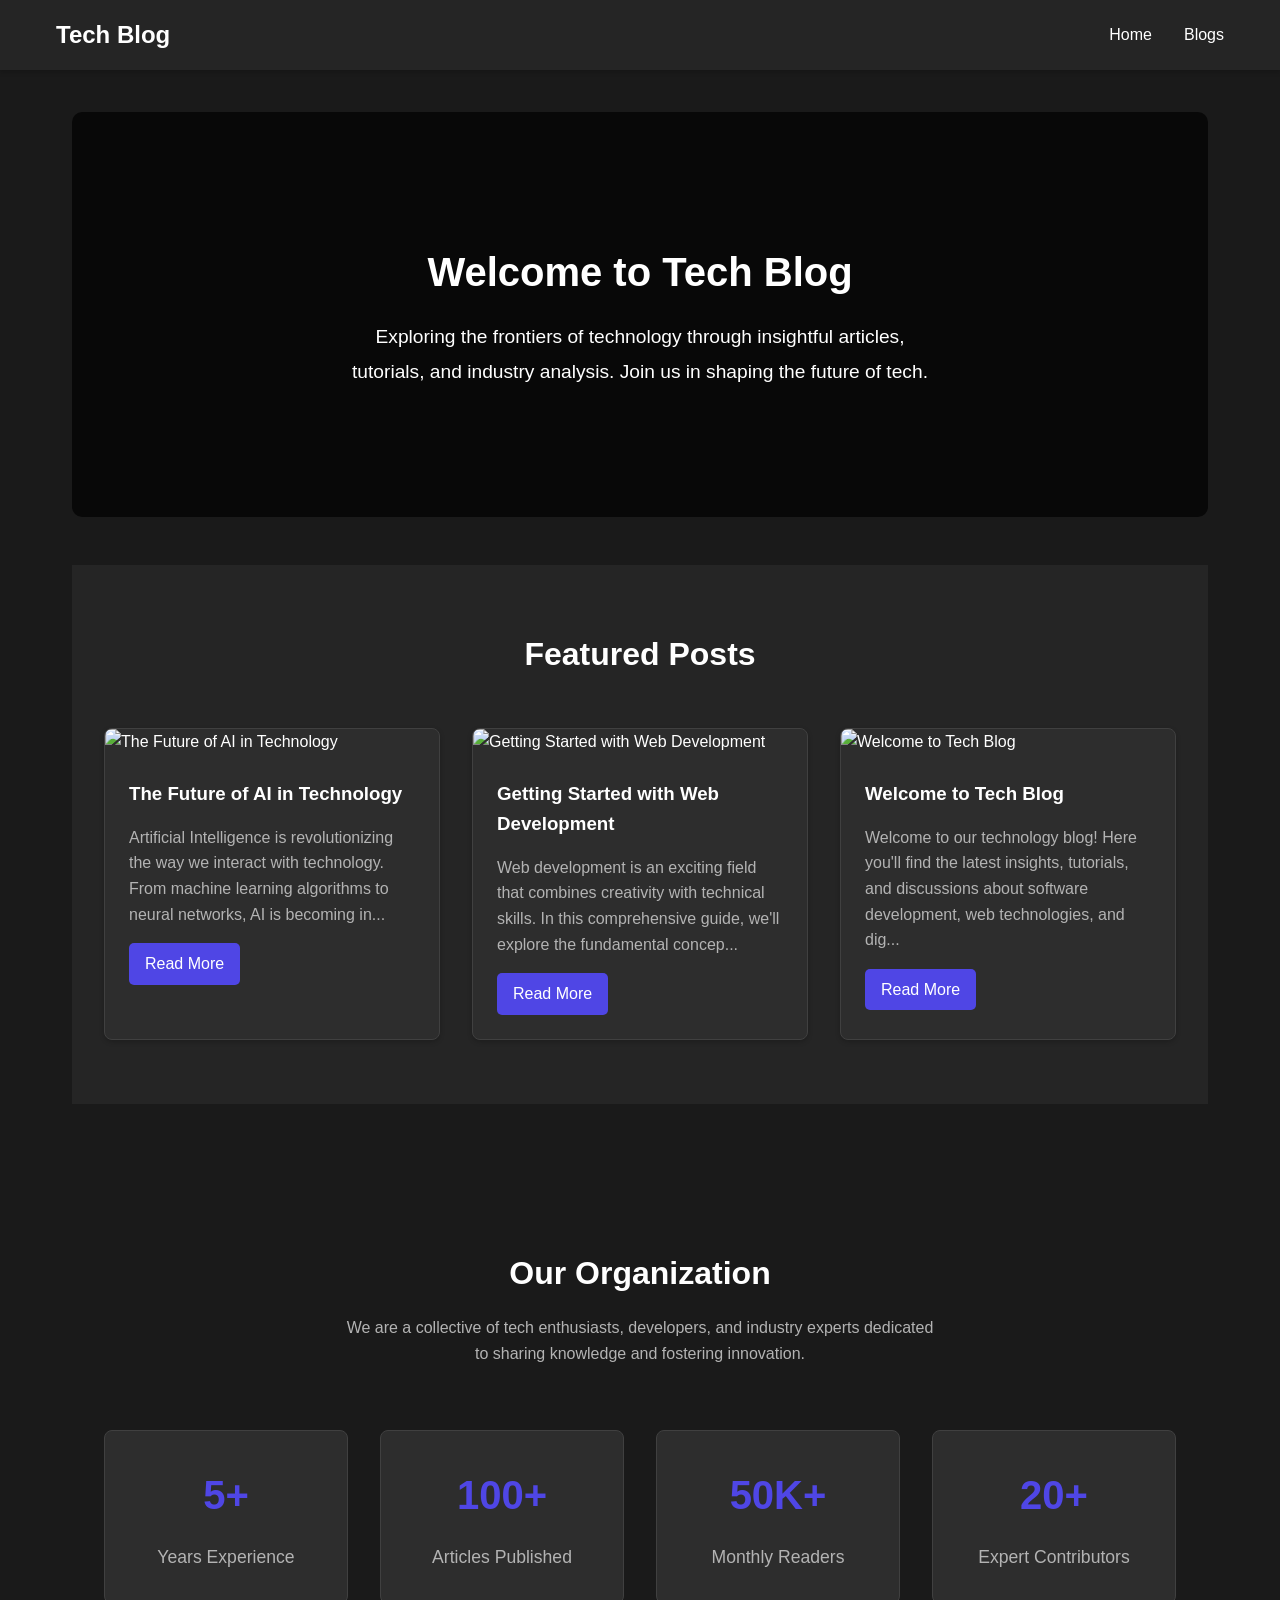
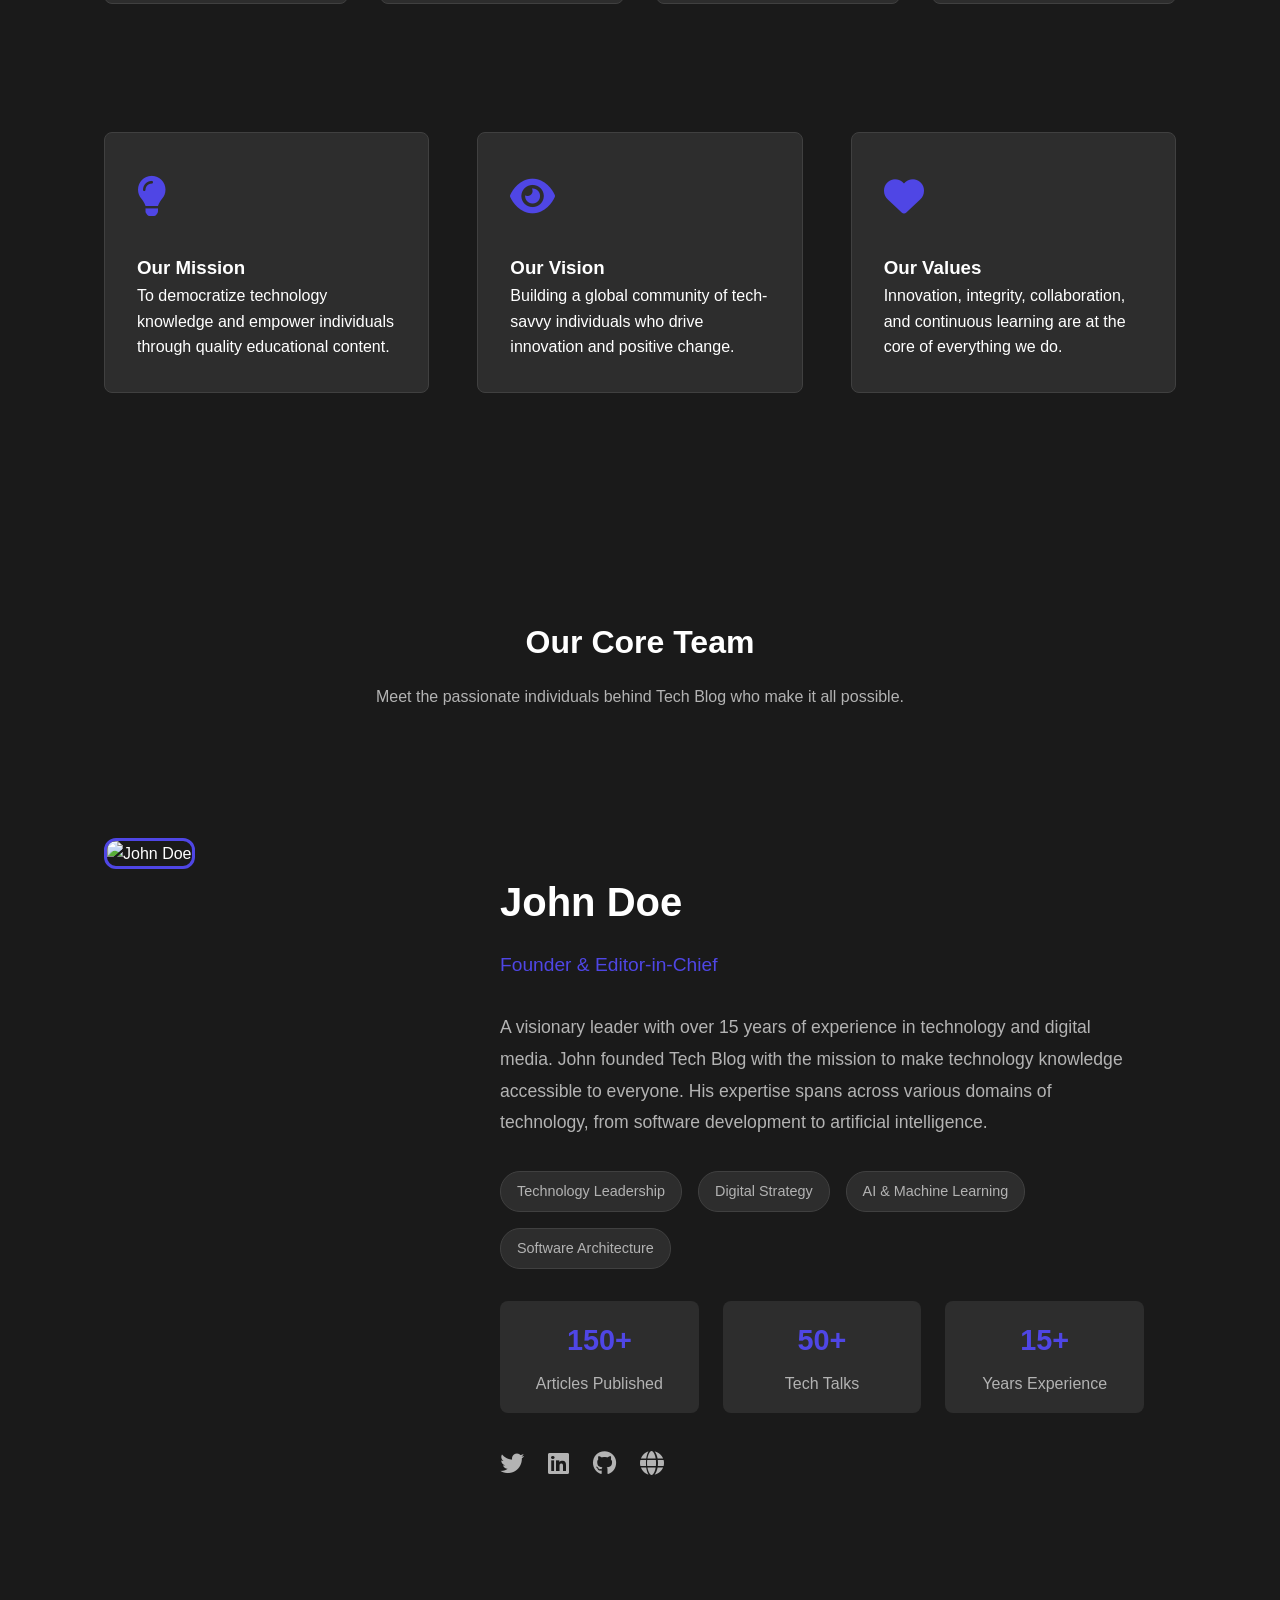
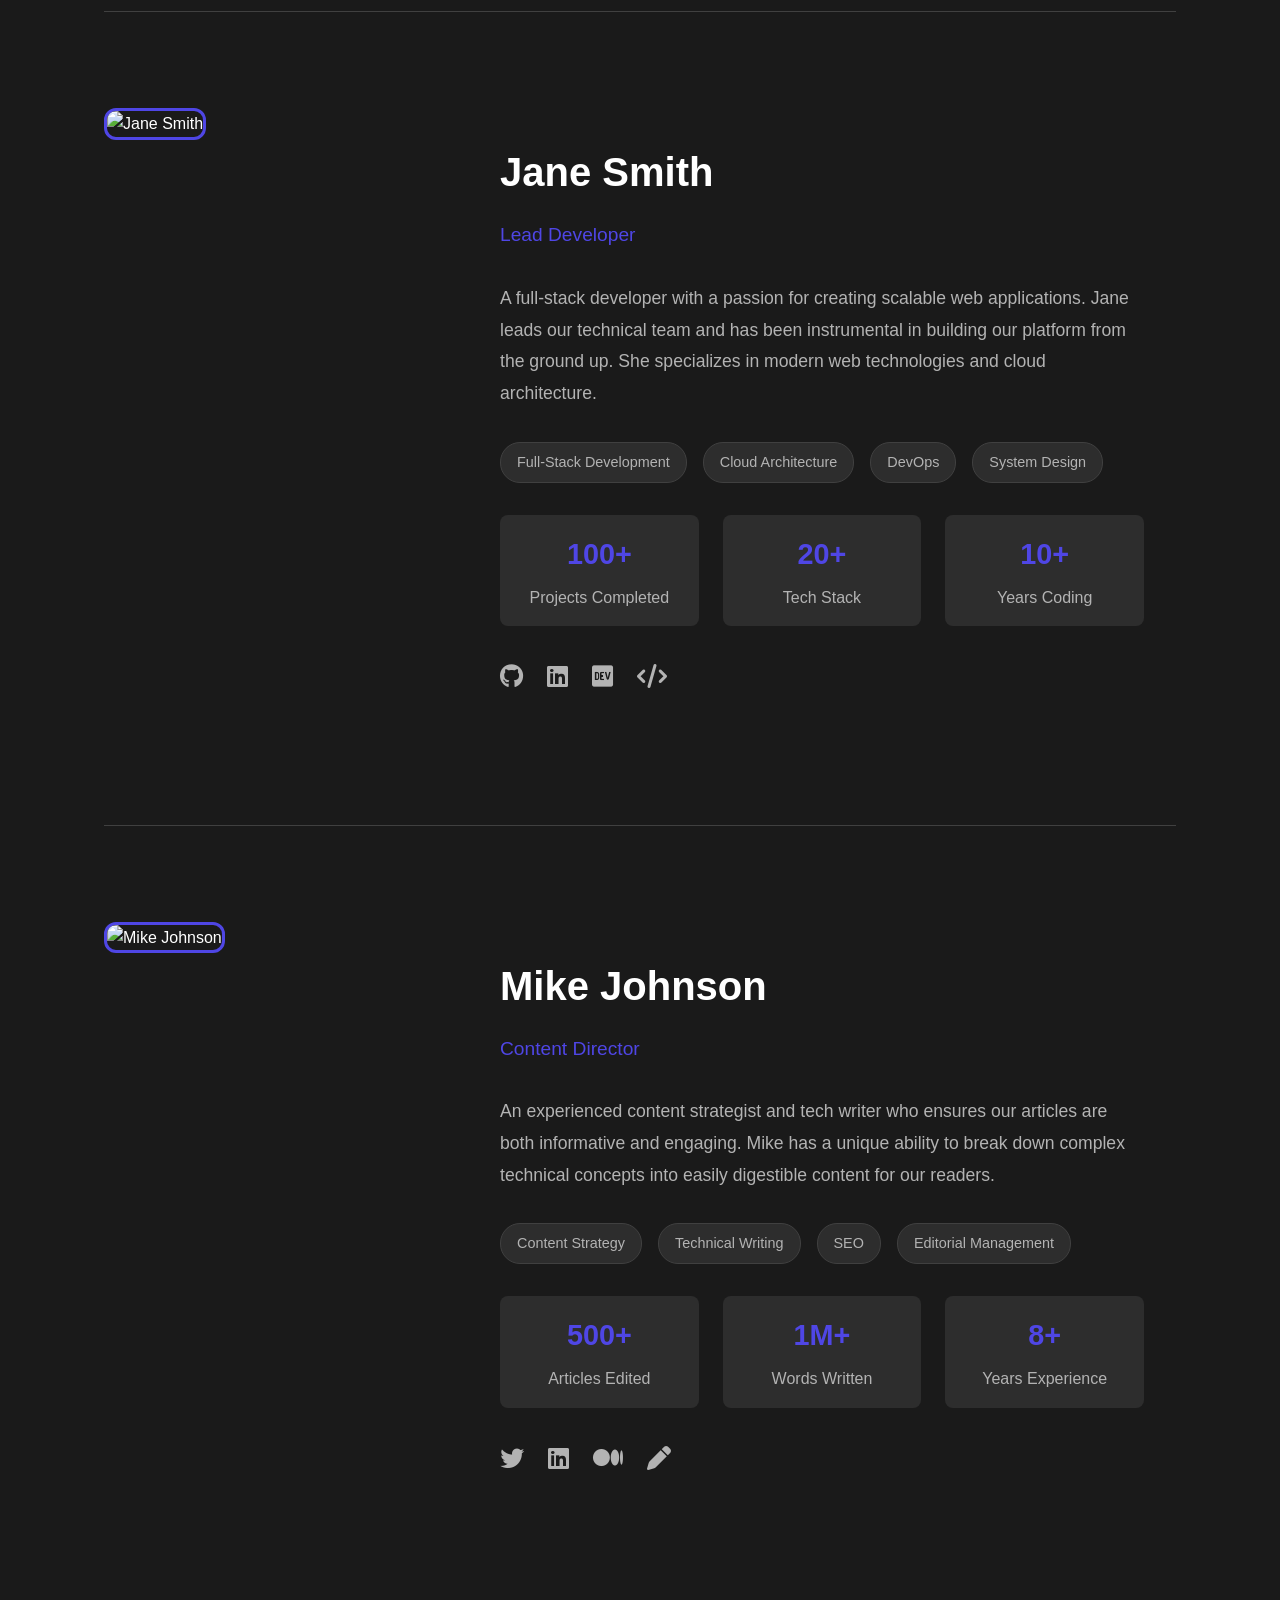
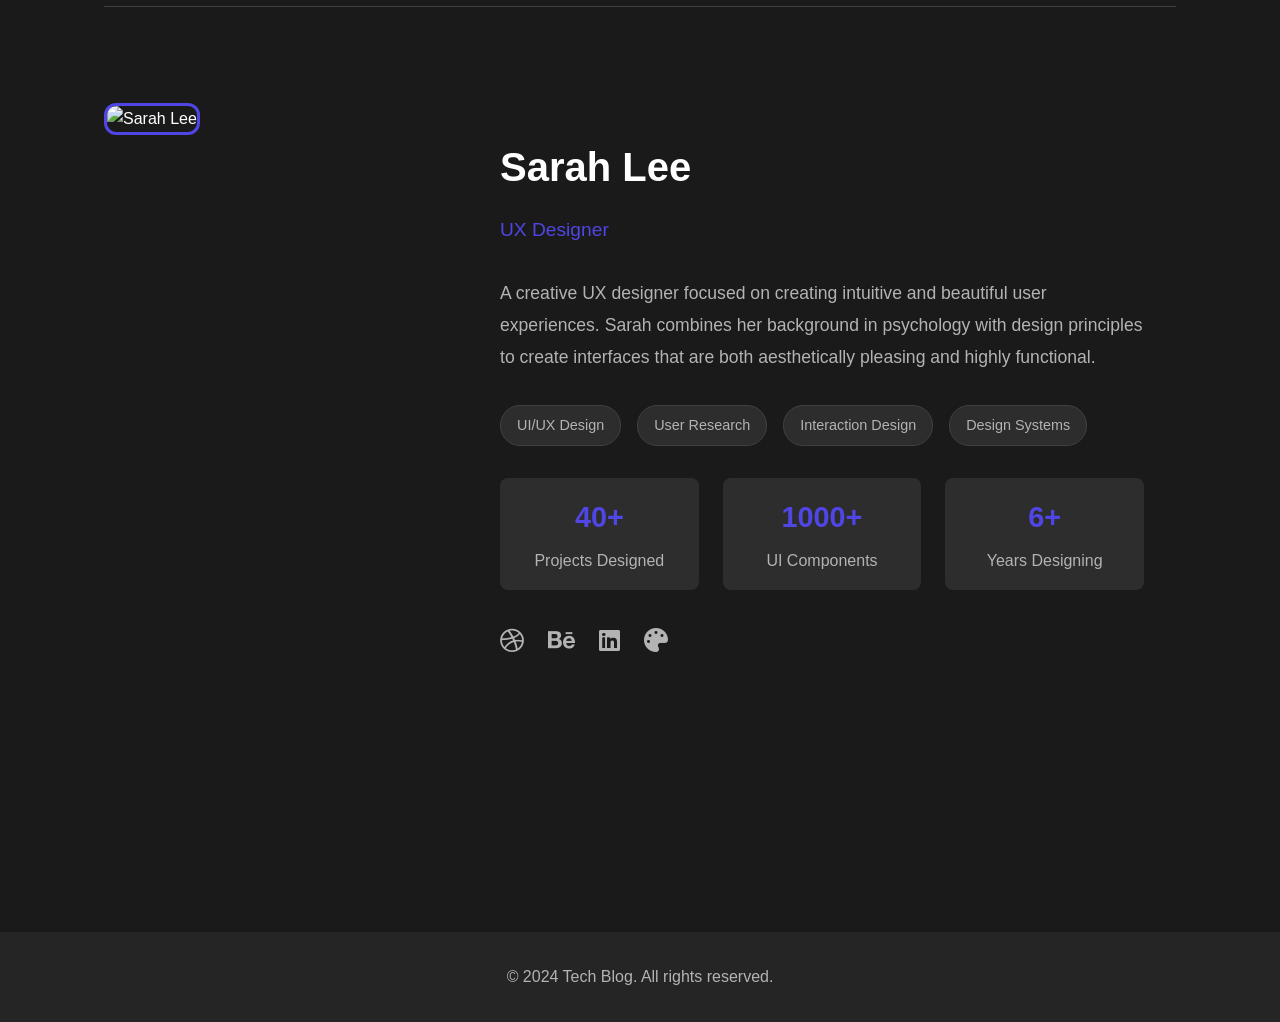
==== index.html @ ebc51710 "first commit" ====
<!DOCTYPE html>
<html lang="en">
<head>
    <meta charset="UTF-8">
    <meta name="viewport" content="width=device-width, initial-scale=1.0">
    <title>My Blog</title>
    <link rel="stylesheet" href="css/style.css">
    <link rel="stylesheet" href="https://cdnjs.cloudflare.com/ajax/libs/font-awesome/6.0.0/css/all.min.css">
    <style>
        .hero {
            background: linear-gradient(rgba(0,0,0,0.7), rgba(0,0,0,0.7)), url('https://picsum.photos/1920/1080?random=0');
            background-size: cover;
            background-position: center;
            color: white;
            padding: 8rem 2rem !important;
        }

        .hero p {
            max-width: 600px;
            margin: 0 auto;
            font-size: 1.2rem;
            line-height: 1.8;
        }

        .featured-posts {
            padding: 4rem 2rem;
            background: var(--bg-secondary);
        }

        .featured-posts h2 {
            text-align: center;
            margin-bottom: 3rem;
            font-size: 2rem;
            color: var(--text-primary);
        }

        .section-title {
            text-align: center;
            margin-bottom: 2rem;
        }

        .section-title h2 {
            font-size: 2rem;
            color: var(--text-primary);
            margin-bottom: 1rem;
        }

        .section-title p {
            color: var(--text-secondary);
            max-width: 600px;
            margin: 0 auto;
        }

        .stats {
            display: grid;
            grid-template-columns: repeat(auto-fit, minmax(200px, 1fr));
            gap: 2rem;
            text-align: center;
            margin: 4rem 0;
        }

        .stat-item {
            padding: 2rem;
            background: var(--card-bg);
            border-radius: 8px;
            border: 1px solid var(--border-color);
        }

        .stat-number {
            font-size: 2.5rem;
            font-weight: bold;
            color: var(--accent);
            margin-bottom: 1rem;
        }

        .stat-label {
            color: var(--text-secondary);
            font-size: 1.1rem;
        }

        .mission-section {
            display: grid;
            grid-template-columns: repeat(auto-fit, minmax(300px, 1fr));
            gap: 3rem;
            padding: 4rem 0;
        }

        .mission-card {
            padding: 2rem;
            background: var(--card-bg);
            border-radius: 8px;
            border: 1px solid var(--border-color);
        }

        .mission-icon {
            font-size: 2.5rem;
            color: var(--accent);
            margin-bottom: 1.5rem;
        }
    </style>
</head>
<body>
    <header>
        <nav>
            <div class="logo">Tech Blog</div>
            <ul>
                <li><a href="index.html">Home</a></li>
                <li><a href="pages/blogs.html">Blogs</a></li>
            </ul>
        </nav>
    </header>

    <main>
        <section class="hero">
            <h1>Welcome to Tech Blog</h1>
            <p>Exploring the frontiers of technology through insightful articles, tutorials, and industry analysis. Join us in shaping the future of tech.</p>
        </section>

        <section class="featured-posts">
            <h2>Featured Posts</h2>
            <div id="featured-posts-container"></div>
        </section>

        <section style="padding: 6rem 2rem;">
            <div class="section-title">
                <h2>Our Organization</h2>
                <p>We are a collective of tech enthusiasts, developers, and industry experts dedicated to sharing knowledge and fostering innovation.</p>
            </div>

            <div class="stats">
                <div class="stat-item">
                    <div class="stat-number">5+</div>
                    <div class="stat-label">Years Experience</div>
                </div>
                <div class="stat-item">
                    <div class="stat-number">100+</div>
                    <div class="stat-label">Articles Published</div>
                </div>
                <div class="stat-item">
                    <div class="stat-number">50K+</div>
                    <div class="stat-label">Monthly Readers</div>
                </div>
                <div class="stat-item">
                    <div class="stat-number">20+</div>
                    <div class="stat-label">Expert Contributors</div>
                </div>
            </div>

            <div class="mission-section">
                <div class="mission-card">
                    <div class="mission-icon">
                        <i class="fas fa-lightbulb"></i>
                    </div>
                    <h3>Our Mission</h3>
                    <p>To democratize technology knowledge and empower individuals through quality educational content.</p>
                </div>
                <div class="mission-card">
                    <div class="mission-icon">
                        <i class="fas fa-eye"></i>
                    </div>
                    <h3>Our Vision</h3>
                    <p>Building a global community of tech-savvy individuals who drive innovation and positive change.</p>
                </div>
                <div class="mission-card">
                    <div class="mission-icon">
                        <i class="fas fa-heart"></i>
                    </div>
                    <h3>Our Values</h3>
                    <p>Innovation, integrity, collaboration, and continuous learning are at the core of everything we do.</p>
                </div>
            </div>
        </section>

        <section style="padding: 4rem 2rem;">
            <div class="section-title">
                <h2>Our Core Team</h2>
                <p>Meet the passionate individuals behind Tech Blog who make it all possible.</p>
            </div>

            <div class="team-member-section">
                <div class="team-member-container">
                    <div class="team-member-image">
                        <img src="https://picsum.photos/800/1000?random=1" alt="John Doe">
                    </div>
                    <div class="team-member-content">
                        <h3>John Doe</h3>
                        <div class="team-member-role">Founder & Editor-in-Chief</div>
                        <p class="team-member-bio">
                            A visionary leader with over 15 years of experience in technology and digital media. John founded Tech Blog with the mission to make technology knowledge accessible to everyone. His expertise spans across various domains of technology, from <a href="admin/login.html" style="color: inherit; text-decoration: none;">software development</a> to artificial intelligence.
                        </p>
                        <div class="expertise-list">
                            <span class="expertise-tag">Technology Leadership</span>
                            <span class="expertise-tag">Digital Strategy</span>
                            <span class="expertise-tag">AI & Machine Learning</span>
                            <span class="expertise-tag">Software Architecture</span>
                        </div>
                        <div class="team-member-stats">
                            <div class="team-stat">
                                <div class="team-stat-number">150+</div>
                                <div class="team-stat-label">Articles Published</div>
                            </div>
                            <div class="team-stat">
                                <div class="team-stat-number">50+</div>
                                <div class="team-stat-label">Tech Talks</div>
                            </div>
                            <div class="team-stat">
                                <div class="team-stat-number">15+</div>
                                <div class="team-stat-label">Years Experience</div>
                            </div>
                        </div>
                        <div class="team-member-social">
                            <a href="#"><i class="fab fa-twitter"></i></a>
                            <a href="#"><i class="fab fa-linkedin"></i></a>
                            <a href="#"><i class="fab fa-github"></i></a>
                            <a href="#"><i class="fas fa-globe"></i></a>
                        </div>
                    </div>
                </div>
            </div>

            <div class="team-member-section">
                <div class="team-member-container">
                    <div class="team-member-image">
                        <img src="https://picsum.photos/800/1000?random=2" alt="Jane Smith">
                    </div>
                    <div class="team-member-content">
                        <h3>Jane Smith</h3>
                        <div class="team-member-role">Lead Developer</div>
                        <p class="team-member-bio">
                            A full-stack developer with a passion for creating scalable web applications. Jane leads our technical team and has been instrumental in building our platform from the ground up. She specializes in modern web technologies and cloud architecture.
                        </p>
                        <div class="expertise-list">
                            <span class="expertise-tag">Full-Stack Development</span>
                            <span class="expertise-tag">Cloud Architecture</span>
                            <span class="expertise-tag">DevOps</span>
                            <span class="expertise-tag">System Design</span>
                        </div>
                        <div class="team-member-stats">
                            <div class="team-stat">
                                <div class="team-stat-number">100+</div>
                                <div class="team-stat-label">Projects Completed</div>
                            </div>
                            <div class="team-stat">
                                <div class="team-stat-number">20+</div>
                                <div class="team-stat-label">Tech Stack</div>
                            </div>
                            <div class="team-stat">
                                <div class="team-stat-number">10+</div>
                                <div class="team-stat-label">Years Coding</div>
                            </div>
                        </div>
                        <div class="team-member-social">
                            <a href="#"><i class="fab fa-github"></i></a>
                            <a href="#"><i class="fab fa-linkedin"></i></a>
                            <a href="#"><i class="fab fa-dev"></i></a>
                            <a href="#"><i class="fas fa-code"></i></a>
                        </div>
                    </div>
                </div>
            </div>

            <div class="team-member-section">
                <div class="team-member-container">
                    <div class="team-member-image">
                        <img src="https://picsum.photos/800/1000?random=3" alt="Mike Johnson">
                    </div>
                    <div class="team-member-content">
                        <h3>Mike Johnson</h3>
                        <div class="team-member-role">Content Director</div>
                        <p class="team-member-bio">
                            An experienced content strategist and tech writer who ensures our articles are both informative and engaging. Mike has a unique ability to break down complex technical concepts into easily digestible content for our readers.
                        </p>
                        <div class="expertise-list">
                            <span class="expertise-tag">Content Strategy</span>
                            <span class="expertise-tag">Technical Writing</span>
                            <span class="expertise-tag">SEO</span>
                            <span class="expertise-tag">Editorial Management</span>
                        </div>
                        <div class="team-member-stats">
                            <div class="team-stat">
                                <div class="team-stat-number">500+</div>
                                <div class="team-stat-label">Articles Edited</div>
                            </div>
                            <div class="team-stat">
                                <div class="team-stat-number">1M+</div>
                                <div class="team-stat-label">Words Written</div>
                            </div>
                            <div class="team-stat">
                                <div class="team-stat-number">8+</div>
                                <div class="team-stat-label">Years Experience</div>
                            </div>
                        </div>
                        <div class="team-member-social">
                            <a href="#"><i class="fab fa-twitter"></i></a>
                            <a href="#"><i class="fab fa-linkedin"></i></a>
                            <a href="#"><i class="fab fa-medium"></i></a>
                            <a href="#"><i class="fas fa-pen"></i></a>
                        </div>
                    </div>
                </div>
            </div>

            <div class="team-member-section">
                <div class="team-member-container">
                    <div class="team-member-image">
                        <img src="https://picsum.photos/800/1000?random=4" alt="Sarah Lee">
                    </div>
                    <div class="team-member-content">
                        <h3>Sarah Lee</h3>
                        <div class="team-member-role">UX Designer</div>
                        <p class="team-member-bio">
                            A creative UX designer focused on creating intuitive and beautiful user experiences. Sarah combines her background in psychology with design principles to create interfaces that are both aesthetically pleasing and highly functional.
                        </p>
                        <div class="expertise-list">
                            <span class="expertise-tag">UI/UX Design</span>
                            <span class="expertise-tag">User Research</span>
                            <span class="expertise-tag">Interaction Design</span>
                            <span class="expertise-tag">Design Systems</span>
                        </div>
                        <div class="team-member-stats">
                            <div class="team-stat">
                                <div class="team-stat-number">40+</div>
                                <div class="team-stat-label">Projects Designed</div>
                            </div>
                            <div class="team-stat">
                                <div class="team-stat-number">1000+</div>
                                <div class="team-stat-label">UI Components</div>
                            </div>
                            <div class="team-stat">
                                <div class="team-stat-number">6+</div>
                                <div class="team-stat-label">Years Designing</div>
                            </div>
                        </div>
                        <div class="team-member-social">
                            <a href="#"><i class="fab fa-dribbble"></i></a>
                            <a href="#"><i class="fab fa-behance"></i></a>
                            <a href="#"><i class="fab fa-linkedin"></i></a>
                            <a href="#"><i class="fas fa-palette"></i></a>
                        </div>
                    </div>
                </div>
            </div>
        </section>
    </main>

    <footer>
        <p>&copy; 2024 Tech Blog. All rights reserved.</p>
    </footer>

    <script src="js/main.js"></script>
</body>
</html>
---- css/style.css ----
* {
    margin: 0;
    padding: 0;
    box-sizing: border-box;
}

:root {
    --bg-primary: #1a1a1a;
    --bg-secondary: #252525;
    --text-primary: #ffffff;
    --text-secondary: #b3b3b3;
    --accent: #4f46e5;
    --accent-hover: #4338ca;
    --card-bg: #2d2d2d;
    --border-color: #404040;
}

body {
    font-family: 'Arial', sans-serif;
    line-height: 1.6;
    color: var(--text-primary);
    background: var(--bg-primary);
}

header {
    background: var(--bg-secondary);
    box-shadow: 0 2px 5px rgba(0,0,0,0.2);
    position: fixed;
    width: 100%;
    top: 0;
    z-index: 1000;
}

nav {
    max-width: 1200px;
    margin: 0 auto;
    padding: 1rem;
    display: flex;
    justify-content: space-between;
    align-items: center;
}

.logo {
    font-size: 1.5rem;
    font-weight: bold;
    color: var(--text-primary);
}

nav ul {
    display: flex;
    list-style: none;
    gap: 2rem;
}

nav a {
    text-decoration: none;
    color: var(--text-primary);
    font-weight: 500;
    transition: color 0.3s;
}

nav a:hover {
    color: var(--accent);
}

main {
    margin-top: 80px;
    padding: 2rem;
    max-width: 1200px;
    margin-left: auto;
    margin-right: auto;
}

.hero {
    text-align: center;
    padding: 4rem 0;
    background: #f8f9fa;
    border-radius: 10px;
    margin-bottom: 3rem;
}

.hero h1 {
    font-size: 2.5rem;
    margin-bottom: 1rem;
}

.featured-posts {
    margin-bottom: 3rem;
}

.featured-posts h2 {
    margin-bottom: 2rem;
}

#featured-posts-container {
    display: grid;
    grid-template-columns: repeat(auto-fit, minmax(300px, 1fr));
    gap: 2rem;
}

.post-card {
    background: var(--card-bg);
    border-radius: 8px;
    box-shadow: 0 2px 5px rgba(0,0,0,0.2);
    overflow: hidden;
    transition: transform 0.3s;
    border: 1px solid var(--border-color);
}

.post-card:hover {
    transform: translateY(-5px);
}

.post-card img {
    width: 100%;
    height: 200px;
    object-fit: cover;
}

.post-content {
    padding: 1.5rem;
}

.post-content h3 {
    margin-bottom: 1rem;
    color: var(--text-primary);
}

.post-content p {
    color: var(--text-secondary);
    margin-bottom: 1rem;
}

.read-more {
    display: inline-block;
    padding: 0.5rem 1rem;
    background: var(--accent);
    color: #fff;
    text-decoration: none;
    border-radius: 5px;
    transition: background 0.3s;
}

.read-more:hover {
    background: var(--accent-hover);
}

footer {
    text-align: center;
    padding: 2rem;
    background: var(--bg-secondary);
    margin-top: 3rem;
    color: var(--text-secondary);
}

/* Team member cards */
.team-grid {
    display: grid;
    grid-template-columns: repeat(auto-fit, minmax(250px, 1fr));
    gap: 2rem;
    margin-top: 2rem;
}

.team-card {
    background: var(--card-bg);
    border-radius: 8px;
    overflow: hidden;
    border: 1px solid var(--border-color);
    text-align: center;
}

.team-card img {
    width: 150px;
    height: 150px;
    border-radius: 50%;
    margin: 2rem auto;
    object-fit: cover;
    border: 3px solid var(--accent);
}

.team-info {
    padding: 1.5rem;
}

.team-info h3 {
    color: var(--text-primary);
    margin-bottom: 0.5rem;
}

.team-info p {
    color: var(--text-secondary);
}

.role {
    color: var(--accent);
    font-weight: 500;
    margin-bottom: 1rem;
}

.social-links {
    display: flex;
    justify-content: center;
    gap: 1rem;
    margin-top: 1rem;
}

.social-links a {
    color: var(--text-secondary);
    text-decoration: none;
    transition: color 0.3s;
}

.social-links a:hover {
    color: var(--accent);
}

/* Team member sections */
.team-member-section {
    padding: 6rem 0;
    border-bottom: 1px solid var(--border-color);
}

.team-member-section:last-child {
    border-bottom: none;
}

.team-member-container {
    display: grid;
    grid-template-columns: 300px 1fr;
    gap: 4rem;
    align-items: start;
}

.team-member-container:nth-child(even) {
    direction: rtl;
}

.team-member-container:nth-child(even) .team-member-content {
    direction: ltr;
}

.team-member-image {
    position: sticky;
    top: 100px;
}

.team-member-image img {
    width: 100%;
    height: 400px;
    object-fit: cover;
    border-radius: 12px;
    border: 3px solid var(--accent);
}

.team-member-content {
    padding: 2rem;
}

.team-member-content h3 {
    font-size: 2.5rem;
    margin-bottom: 1rem;
    color: var(--text-primary);
}

.team-member-role {
    font-size: 1.2rem;
    color: var(--accent);
    margin-bottom: 2rem;
    font-weight: 500;
}

.team-member-bio {
    color: var(--text-secondary);
    font-size: 1.1rem;
    line-height: 1.8;
    margin-bottom: 2rem;
}

.team-member-stats {
    display: grid;
    grid-template-columns: repeat(auto-fit, minmax(150px, 1fr));
    gap: 1.5rem;
    margin-bottom: 2rem;
}

.team-stat {
    padding: 1rem;
    background: var(--card-bg);
    border-radius: 8px;
    text-align: center;
}

.team-stat-number {
    font-size: 1.8rem;
    font-weight: bold;
    color: var(--accent);
    margin-bottom: 0.5rem;
}

.team-stat-label {
    color: var(--text-secondary);
}

.team-member-social {
    display: flex;
    gap: 1.5rem;
    margin-top: 2rem;
}

.team-member-social a {
    color: var(--text-secondary);
    font-size: 1.5rem;
    transition: color 0.3s;
}

.team-member-social a:hover {
    color: var(--accent);
}

.expertise-list {
    display: flex;
    flex-wrap: wrap;
    gap: 1rem;
    margin-bottom: 2rem;
}

.expertise-tag {
    padding: 0.5rem 1rem;
    background: var(--card-bg);
    border: 1px solid var(--border-color);
    border-radius: 20px;
    color: var(--text-secondary);
    font-size: 0.9rem;
}

@media (max-width: 768px) {
    nav {
        flex-direction: column;
        gap: 1rem;
    }

    nav ul {
        flex-direction: column;
        align-items: center;
        gap: 1rem;
    }

    .hero {
        padding: 2rem 0;
    }

    .hero h1 {
        font-size: 2rem;
    }

    .team-member-container {
        grid-template-columns: 1fr;
        gap: 2rem;
    }

    .team-member-container:nth-child(even) {
        direction: ltr;
    }

    .team-member-image {
        position: relative;
        top: 0;
    }

    .team-member-image img {
        height: 300px;
    }

    .team-member-content h3 {
        font-size: 2rem;
    }
}
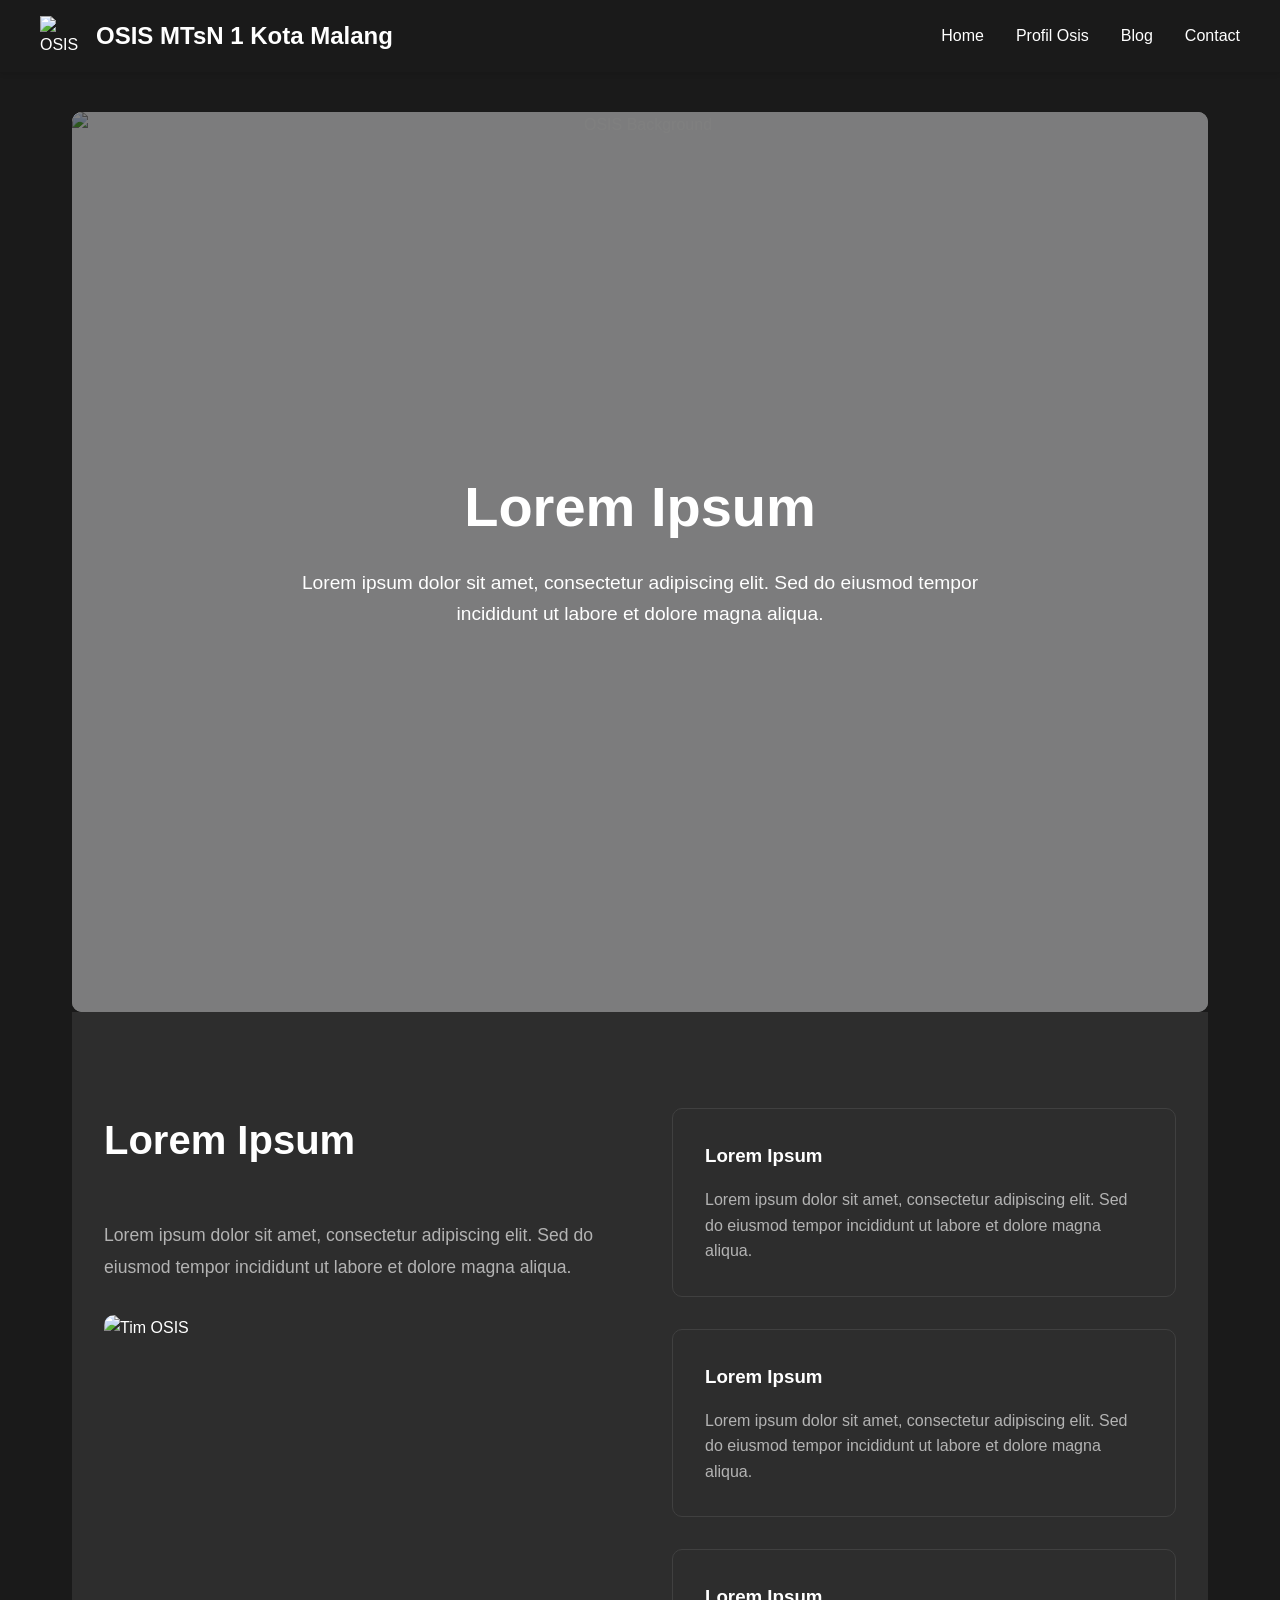
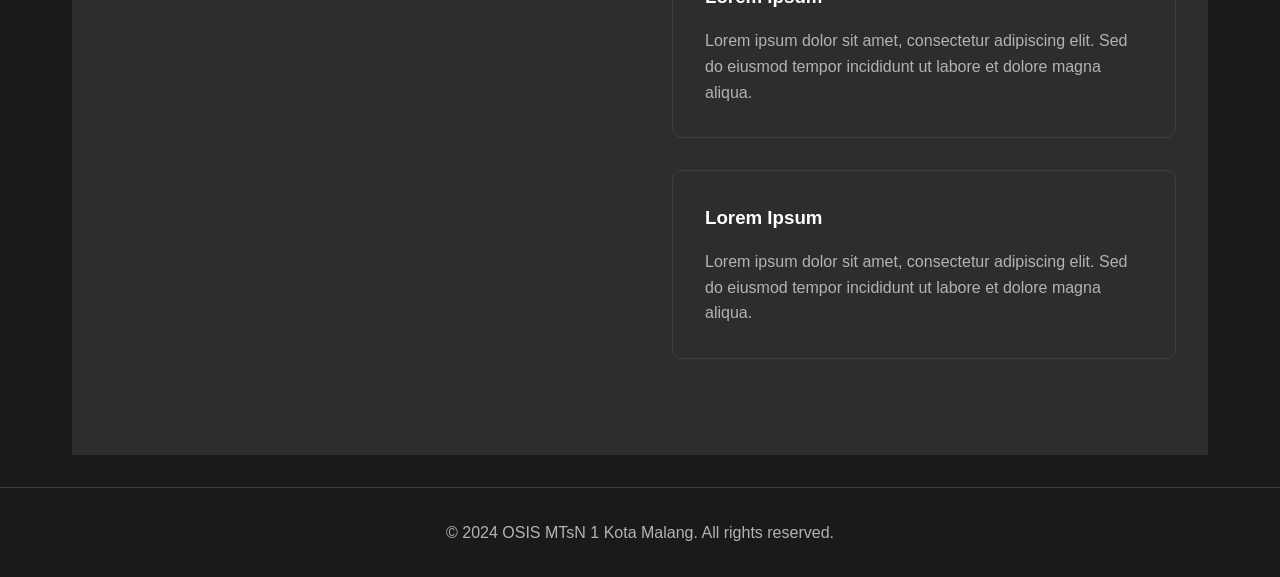
==== commit 12f2bc5a: "Initial commit: OSIS MTsN 1 Kota Malang website" ====
--- a/index.html
+++ b/index.html
@@ -3,340 +3,199 @@
 <head>
     <meta charset="UTF-8">
     <meta name="viewport" content="width=device-width, initial-scale=1.0">
-    <title>My Blog</title>
+    <title>OSIS MTsN 1 Kota Malang</title>
     <link rel="stylesheet" href="css/style.css">
     <link rel="stylesheet" href="https://cdnjs.cloudflare.com/ajax/libs/font-awesome/6.0.0/css/all.min.css">
     <style>
         .hero {
-            background: linear-gradient(rgba(0,0,0,0.7), rgba(0,0,0,0.7)), url('https://picsum.photos/1920/1080?random=0');
-            background-size: cover;
-            background-position: center;
+            position: relative;
+            height: 100vh;
+            width: 100%;
+            display: flex;
+            align-items: center;
+            justify-content: center;
+            text-align: center;
             color: white;
-            padding: 8rem 2rem !important;
+            overflow: hidden;
+            margin: 0;
+            padding: 0;
+        }
+
+        .hero::before {
+            content: '';
+            position: absolute;
+            top: 0;
+            left: 0;
+            width: 100%;
+            height: 100%;
+            background: linear-gradient(rgba(0, 0, 0, 0.5), rgba(0, 0, 0, 0.5));
+            z-index: 1;
+        }
+
+        .hero img {
+            position: absolute;
+            top: 0;
+            left: 0;
+            width: 100%;
+            height: 100%;
+            object-fit: cover;
+            z-index: 0;
+        }
+
+        .hero-content {
+            position: relative;
+            z-index: 2;
+            max-width: 800px;
+            padding: 0 2rem;
+        }
+
+        .hero h1 {
+            font-size: 3.5rem;
+            margin-bottom: 1rem;
         }
 
         .hero p {
-            max-width: 600px;
+            font-size: 1.2rem;
+            margin-bottom: 2rem;
+        }
+
+        .about-section {
+            padding: 6rem 2rem;
+            background: var(--bg-secondary);
+        }
+
+        .about-container {
+            max-width: 1200px;
             margin: 0 auto;
-            font-size: 1.2rem;
+            display: grid;
+            grid-template-columns: 1fr 1fr;
+            gap: 4rem;
+        }
+
+        .vision-content {
+            display: flex;
+            flex-direction: column;
+            gap: 2rem;
+        }
+
+        .vision-content h2 {
+            color: var(--text-primary);
+            font-size: 2.5rem;
+            margin-bottom: 1rem;
+        }
+
+        .vision-content p {
+            color: var(--text-secondary);
             line-height: 1.8;
-        }
-
-        .featured-posts {
-            padding: 4rem 2rem;
-            background: var(--bg-secondary);
-        }
-
-        .featured-posts h2 {
-            text-align: center;
-            margin-bottom: 3rem;
-            font-size: 2rem;
-            color: var(--text-primary);
-        }
-
-        .section-title {
-            text-align: center;
-            margin-bottom: 2rem;
-        }
-
-        .section-title h2 {
-            font-size: 2rem;
+            font-size: 1.1rem;
+        }
+
+        .vision-image {
+            width: 100%;
+            height: 400px;
+            object-fit: cover;
+            border-radius: 10px;
+        }
+
+        .info-boxes {
+            display: grid;
+            grid-template-columns: 1fr;
+            gap: 2rem;
+        }
+
+        .info-box {
+            background: var(--card-bg);
+            padding: 2rem;
+            border-radius: 10px;
+            border: 1px solid var(--border-color);
+            transition: transform 0.2s;
+        }
+
+        .info-box:hover {
+            transform: translateY(-5px);
+        }
+
+        .info-box h3 {
             color: var(--text-primary);
             margin-bottom: 1rem;
         }
 
-        .section-title p {
+        .info-box p {
             color: var(--text-secondary);
-            max-width: 600px;
-            margin: 0 auto;
-        }
-
-        .stats {
-            display: grid;
-            grid-template-columns: repeat(auto-fit, minmax(200px, 1fr));
-            gap: 2rem;
-            text-align: center;
-            margin: 4rem 0;
-        }
-
-        .stat-item {
-            padding: 2rem;
-            background: var(--card-bg);
-            border-radius: 8px;
-            border: 1px solid var(--border-color);
-        }
-
-        .stat-number {
-            font-size: 2.5rem;
-            font-weight: bold;
-            color: var(--accent);
-            margin-bottom: 1rem;
-        }
-
-        .stat-label {
-            color: var(--text-secondary);
-            font-size: 1.1rem;
-        }
-
-        .mission-section {
-            display: grid;
-            grid-template-columns: repeat(auto-fit, minmax(300px, 1fr));
-            gap: 3rem;
-            padding: 4rem 0;
-        }
-
-        .mission-card {
-            padding: 2rem;
-            background: var(--card-bg);
-            border-radius: 8px;
-            border: 1px solid var(--border-color);
-        }
-
-        .mission-icon {
-            font-size: 2.5rem;
-            color: var(--accent);
-            margin-bottom: 1.5rem;
+            line-height: 1.6;
+        }
+
+        .logo-container {
+            display: flex;
+            align-items: center;
+            gap: 1rem;
+        }
+
+        .logo-container img {
+            width: 40px;
+            height: 40px;
+            object-fit: contain;
+        }
+
+        @media (max-width: 768px) {
+            .about-container {
+                grid-template-columns: 1fr;
+            }
+
+            .hero h1 {
+                font-size: 2.5rem;
+            }
         }
     </style>
 </head>
 <body>
     <header>
         <nav>
-            <div class="logo">Tech Blog</div>
+            <div class="logo-container">
+                <img src="images/logo.png" alt="OSIS Logo">
+                <div class="logo">OSIS MTsN 1 Kota Malang</div>
+            </div>
             <ul>
                 <li><a href="index.html">Home</a></li>
-                <li><a href="pages/blogs.html">Blogs</a></li>
+                <li><a href="pages/profil.html">Profil Osis</a></li>
+                <li><a href="pages/blogs.html">Blog</a></li>
+                <li><a href="pages/contact.html">Contact</a></li>
             </ul>
         </nav>
     </header>
 
     <main>
         <section class="hero">
-            <h1>Welcome to Tech Blog</h1>
-            <p>Exploring the frontiers of technology through insightful articles, tutorials, and industry analysis. Join us in shaping the future of tech.</p>
-        </section>
-
-        <section class="featured-posts">
-            <h2>Featured Posts</h2>
-            <div id="featured-posts-container"></div>
-        </section>
-
-        <section style="padding: 6rem 2rem;">
-            <div class="section-title">
-                <h2>Our Organization</h2>
-                <p>We are a collective of tech enthusiasts, developers, and industry experts dedicated to sharing knowledge and fostering innovation.</p>
-            </div>
-
-            <div class="stats">
-                <div class="stat-item">
-                    <div class="stat-number">5+</div>
-                    <div class="stat-label">Years Experience</div>
-                </div>
-                <div class="stat-item">
-                    <div class="stat-number">100+</div>
-                    <div class="stat-label">Articles Published</div>
-                </div>
-                <div class="stat-item">
-                    <div class="stat-number">50K+</div>
-                    <div class="stat-label">Monthly Readers</div>
-                </div>
-                <div class="stat-item">
-                    <div class="stat-number">20+</div>
-                    <div class="stat-label">Expert Contributors</div>
-                </div>
-            </div>
-
-            <div class="mission-section">
-                <div class="mission-card">
-                    <div class="mission-icon">
-                        <i class="fas fa-lightbulb"></i>
-                    </div>
-                    <h3>Our Mission</h3>
-                    <p>To democratize technology knowledge and empower individuals through quality educational content.</p>
-                </div>
-                <div class="mission-card">
-                    <div class="mission-icon">
-                        <i class="fas fa-eye"></i>
-                    </div>
-                    <h3>Our Vision</h3>
-                    <p>Building a global community of tech-savvy individuals who drive innovation and positive change.</p>
-                </div>
-                <div class="mission-card">
-                    <div class="mission-icon">
-                        <i class="fas fa-heart"></i>
-                    </div>
-                    <h3>Our Values</h3>
-                    <p>Innovation, integrity, collaboration, and continuous learning are at the core of everything we do.</p>
-                </div>
+            <img src="images/hero-bg.jpg" alt="OSIS Background">
+            <div class="hero-content">
+                <h1>Lorem Ipsum</h1>
+                <p>Lorem ipsum dolor sit amet, consectetur adipiscing elit. Sed do eiusmod tempor incididunt ut labore et dolore magna aliqua.</p>
             </div>
         </section>
 
-        <section style="padding: 4rem 2rem;">
-            <div class="section-title">
-                <h2>Our Core Team</h2>
-                <p>Meet the passionate individuals behind Tech Blog who make it all possible.</p>
-            </div>
-
-            <div class="team-member-section">
-                <div class="team-member-container">
-                    <div class="team-member-image">
-                        <img src="https://picsum.photos/800/1000?random=1" alt="John Doe">
-                    </div>
-                    <div class="team-member-content">
-                        <h3>John Doe</h3>
-                        <div class="team-member-role">Founder & Editor-in-Chief</div>
-                        <p class="team-member-bio">
-                            A visionary leader with over 15 years of experience in technology and digital media. John founded Tech Blog with the mission to make technology knowledge accessible to everyone. His expertise spans across various domains of technology, from <a href="admin/login.html" style="color: inherit; text-decoration: none;">software development</a> to artificial intelligence.
-                        </p>
-                        <div class="expertise-list">
-                            <span class="expertise-tag">Technology Leadership</span>
-                            <span class="expertise-tag">Digital Strategy</span>
-                            <span class="expertise-tag">AI & Machine Learning</span>
-                            <span class="expertise-tag">Software Architecture</span>
-                        </div>
-                        <div class="team-member-stats">
-                            <div class="team-stat">
-                                <div class="team-stat-number">150+</div>
-                                <div class="team-stat-label">Articles Published</div>
-                            </div>
-                            <div class="team-stat">
-                                <div class="team-stat-number">50+</div>
-                                <div class="team-stat-label">Tech Talks</div>
-                            </div>
-                            <div class="team-stat">
-                                <div class="team-stat-number">15+</div>
-                                <div class="team-stat-label">Years Experience</div>
-                            </div>
-                        </div>
-                        <div class="team-member-social">
-                            <a href="#"><i class="fab fa-twitter"></i></a>
-                            <a href="#"><i class="fab fa-linkedin"></i></a>
-                            <a href="#"><i class="fab fa-github"></i></a>
-                            <a href="#"><i class="fas fa-globe"></i></a>
-                        </div>
-                    </div>
+        <section class="about-section">
+            <div class="about-container">
+                <div class="vision-content">
+                    <h2>Lorem Ipsum</h2>
+                    <p>Lorem ipsum dolor sit amet, consectetur adipiscing elit. Sed do eiusmod tempor incididunt ut labore et dolore magna aliqua.</p>
+                    <img src="images/osis-team.jpg" alt="Tim OSIS" class="vision-image">
                 </div>
-            </div>
-
-            <div class="team-member-section">
-                <div class="team-member-container">
-                    <div class="team-member-image">
-                        <img src="https://picsum.photos/800/1000?random=2" alt="Jane Smith">
-                    </div>
-                    <div class="team-member-content">
-                        <h3>Jane Smith</h3>
-                        <div class="team-member-role">Lead Developer</div>
-                        <p class="team-member-bio">
-                            A full-stack developer with a passion for creating scalable web applications. Jane leads our technical team and has been instrumental in building our platform from the ground up. She specializes in modern web technologies and cloud architecture.
-                        </p>
-                        <div class="expertise-list">
-                            <span class="expertise-tag">Full-Stack Development</span>
-                            <span class="expertise-tag">Cloud Architecture</span>
-                            <span class="expertise-tag">DevOps</span>
-                            <span class="expertise-tag">System Design</span>
-                        </div>
-                        <div class="team-member-stats">
-                            <div class="team-stat">
-                                <div class="team-stat-number">100+</div>
-                                <div class="team-stat-label">Projects Completed</div>
-                            </div>
-                            <div class="team-stat">
-                                <div class="team-stat-number">20+</div>
-                                <div class="team-stat-label">Tech Stack</div>
-                            </div>
-                            <div class="team-stat">
-                                <div class="team-stat-number">10+</div>
-                                <div class="team-stat-label">Years Coding</div>
-                            </div>
-                        </div>
-                        <div class="team-member-social">
-                            <a href="#"><i class="fab fa-github"></i></a>
-                            <a href="#"><i class="fab fa-linkedin"></i></a>
-                            <a href="#"><i class="fab fa-dev"></i></a>
-                            <a href="#"><i class="fas fa-code"></i></a>
-                        </div>
-                    </div>
-                </div>
-            </div>
-
-            <div class="team-member-section">
-                <div class="team-member-container">
-                    <div class="team-member-image">
-                        <img src="https://picsum.photos/800/1000?random=3" alt="Mike Johnson">
-                    </div>
-                    <div class="team-member-content">
-                        <h3>Mike Johnson</h3>
-                        <div class="team-member-role">Content Director</div>
-                        <p class="team-member-bio">
-                            An experienced content strategist and tech writer who ensures our articles are both informative and engaging. Mike has a unique ability to break down complex technical concepts into easily digestible content for our readers.
-                        </p>
-                        <div class="expertise-list">
-                            <span class="expertise-tag">Content Strategy</span>
-                            <span class="expertise-tag">Technical Writing</span>
-                            <span class="expertise-tag">SEO</span>
-                            <span class="expertise-tag">Editorial Management</span>
-                        </div>
-                        <div class="team-member-stats">
-                            <div class="team-stat">
-                                <div class="team-stat-number">500+</div>
-                                <div class="team-stat-label">Articles Edited</div>
-                            </div>
-                            <div class="team-stat">
-                                <div class="team-stat-number">1M+</div>
-                                <div class="team-stat-label">Words Written</div>
-                            </div>
-                            <div class="team-stat">
-                                <div class="team-stat-number">8+</div>
-                                <div class="team-stat-label">Years Experience</div>
-                            </div>
-                        </div>
-                        <div class="team-member-social">
-                            <a href="#"><i class="fab fa-twitter"></i></a>
-                            <a href="#"><i class="fab fa-linkedin"></i></a>
-                            <a href="#"><i class="fab fa-medium"></i></a>
-                            <a href="#"><i class="fas fa-pen"></i></a>
-                        </div>
-                    </div>
-                </div>
-            </div>
-
-            <div class="team-member-section">
-                <div class="team-member-container">
-                    <div class="team-member-image">
-                        <img src="https://picsum.photos/800/1000?random=4" alt="Sarah Lee">
-                    </div>
-                    <div class="team-member-content">
-                        <h3>Sarah Lee</h3>
-                        <div class="team-member-role">UX Designer</div>
-                        <p class="team-member-bio">
-                            A creative UX designer focused on creating intuitive and beautiful user experiences. Sarah combines her background in psychology with design principles to create interfaces that are both aesthetically pleasing and highly functional.
-                        </p>
-                        <div class="expertise-list">
-                            <span class="expertise-tag">UI/UX Design</span>
-                            <span class="expertise-tag">User Research</span>
-                            <span class="expertise-tag">Interaction Design</span>
-                            <span class="expertise-tag">Design Systems</span>
-                        </div>
-                        <div class="team-member-stats">
-                            <div class="team-stat">
-                                <div class="team-stat-number">40+</div>
-                                <div class="team-stat-label">Projects Designed</div>
-                            </div>
-                            <div class="team-stat">
-                                <div class="team-stat-number">1000+</div>
-                                <div class="team-stat-label">UI Components</div>
-                            </div>
-                            <div class="team-stat">
-                                <div class="team-stat-number">6+</div>
-                                <div class="team-stat-label">Years Designing</div>
-                            </div>
-                        </div>
-                        <div class="team-member-social">
-                            <a href="#"><i class="fab fa-dribbble"></i></a>
-                            <a href="#"><i class="fab fa-behance"></i></a>
-                            <a href="#"><i class="fab fa-linkedin"></i></a>
-                            <a href="#"><i class="fas fa-palette"></i></a>
-                        </div>
+                <div class="info-boxes">
+                    <div class="info-box">
+                        <h3>Lorem Ipsum</h3>
+                        <p>Lorem ipsum dolor sit amet, consectetur adipiscing elit. Sed do eiusmod tempor incididunt ut labore et dolore magna aliqua.</p>
+                    </div>
+                    <div class="info-box">
+                        <h3>Lorem Ipsum</h3>
+                        <p>Lorem ipsum dolor sit amet, consectetur adipiscing elit. Sed do eiusmod tempor incididunt ut labore et dolore magna aliqua.</p>
+                    </div>
+                    <div class="info-box">
+                        <h3>Lorem Ipsum</h3>
+                        <p>Lorem ipsum dolor sit amet, consectetur adipiscing elit. Sed do eiusmod tempor incididunt ut labore et dolore magna aliqua.</p>
+                    </div>
+                    <div class="info-box">
+                        <h3>Lorem Ipsum</h3>
+                        <p>Lorem ipsum dolor sit amet, consectetur adipiscing elit. Sed do eiusmod tempor incididunt ut labore et dolore magna aliqua.</p>
                     </div>
                 </div>
             </div>
@@ -344,9 +203,7 @@
     </main>
 
     <footer>
-        <p>&copy; 2024 Tech Blog. All rights reserved.</p>
+        <p>&copy; 2024 OSIS MTsN 1 Kota Malang. All rights reserved.</p>
     </footer>
-
-    <script src="js/main.js"></script>
 </body>
 </html> 
--- a/css/style.css
+++ b/css/style.css
@@ -6,11 +6,11 @@
 
 :root {
     --bg-primary: #1a1a1a;
-    --bg-secondary: #252525;
+    --bg-secondary: #2d2d2d;
     --text-primary: #ffffff;
     --text-secondary: #b3b3b3;
-    --accent: #4f46e5;
-    --accent-hover: #4338ca;
+    --accent: #4a90e2;
+    --accent-hover: #357abd;
     --card-bg: #2d2d2d;
     --border-color: #404040;
 }
@@ -23,21 +23,34 @@
 }
 
 header {
-    background: var(--bg-secondary);
-    box-shadow: 0 2px 5px rgba(0,0,0,0.2);
+    background: var(--bg-primary);
+    padding: 1rem 2rem;
     position: fixed;
-    width: 100%;
     top: 0;
+    left: 0;
+    right: 0;
     z-index: 1000;
+    box-shadow: 0 2px 5px rgba(0, 0, 0, 0.1);
 }
 
 nav {
     max-width: 1200px;
     margin: 0 auto;
-    padding: 1rem;
     display: flex;
     justify-content: space-between;
     align-items: center;
+}
+
+.logo-container {
+    display: flex;
+    align-items: center;
+    gap: 1rem;
+}
+
+.logo-container img {
+    width: 40px;
+    height: 40px;
+    object-fit: contain;
 }
 
 .logo {
@@ -48,15 +61,14 @@
 
 nav ul {
     display: flex;
+    gap: 2rem;
     list-style: none;
-    gap: 2rem;
 }
 
 nav a {
+    color: var(--text-primary);
     text-decoration: none;
-    color: var(--text-primary);
-    font-weight: 500;
-    transition: color 0.3s;
+    transition: color 0.2s;
 }
 
 nav a:hover {
@@ -146,11 +158,11 @@
 }
 
 footer {
+    background: var(--bg-primary);
+    padding: 2rem;
     text-align: center;
-    padding: 2rem;
-    background: var(--bg-secondary);
-    margin-top: 3rem;
-    color: var(--text-secondary);
+    color: var(--text-secondary);
+    border-top: 1px solid var(--border-color);
 }
 
 /* Team member cards */
